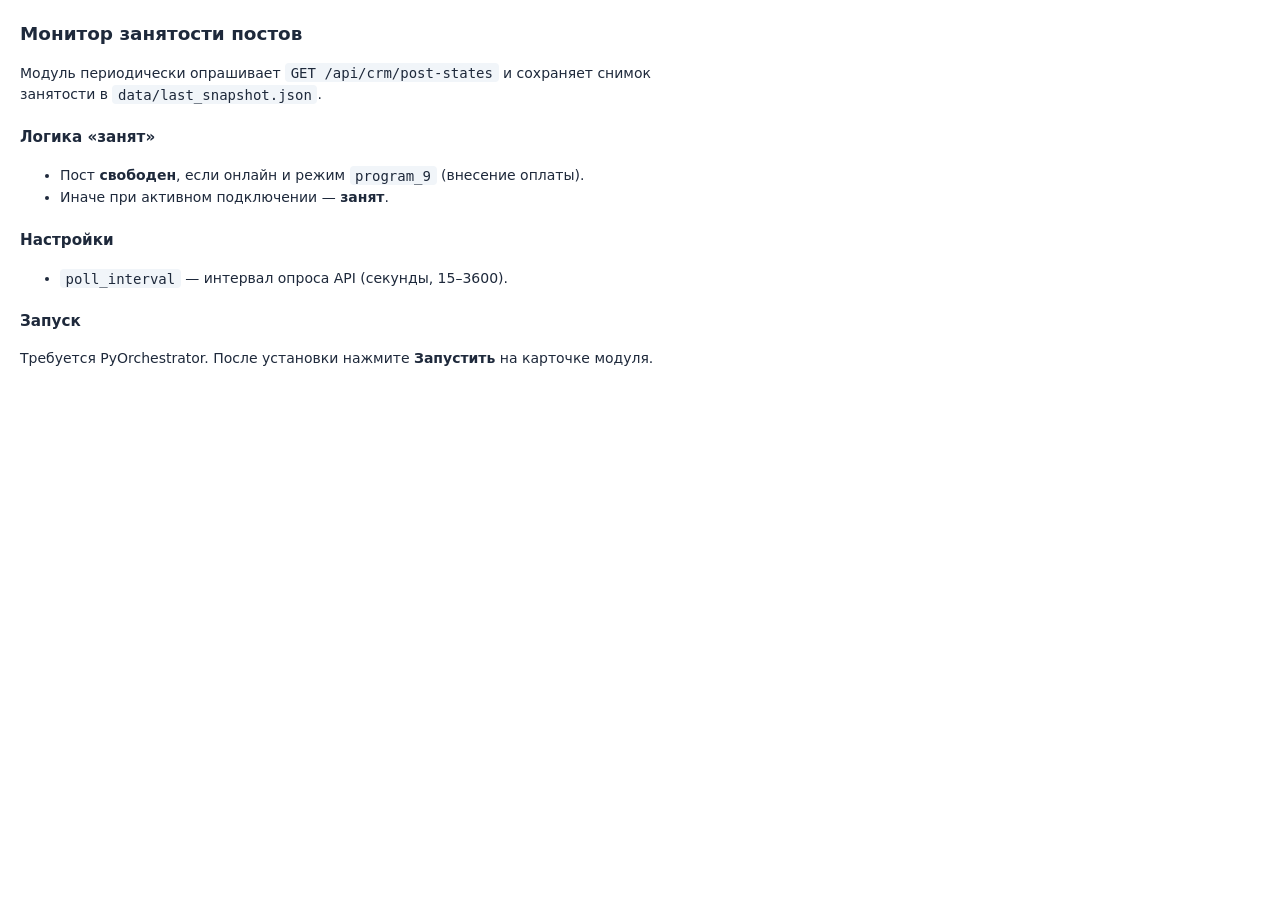
==== ui/help.html @ 5e10cb0c "Add module help page (ui/help.html) Co-authored-by: Cursor <cursoragent@cursor.com>" ====
<!DOCTYPE html>
<html lang="ru">
<head>
  <meta charset="UTF-8" />
<meta name="viewport" content="width=device-width, initial-scale=1" />
  <title>Справка — Монитор занятости постов</title>
  <style>
    body { font-family: system-ui, sans-serif; line-height: 1.55; color: #1e293b; margin: 0; padding: 1.25rem; max-width: 42rem; }
    h1 { font-size: 1.15rem; margin: 0 0 0.75rem; }
    h2 { font-size: 0.95rem; margin: 1.25rem 0 0.5rem; }
    p, li { font-size: 0.875rem; }
    code { background: #f1f5f9; padding: 0.1rem 0.35rem; border-radius: 0.25rem; }
  </style>
</head>
<body>
  <h1>Монитор занятости постов</h1>
  <p>Модуль периодически опрашивает <code>GET /api/crm/post-states</code> и сохраняет снимок занятости в <code>data/last_snapshot.json</code>.</p>
  <h2>Логика «занят»</h2>
  <ul>
    <li>Пост <strong>свободен</strong>, если онлайн и режим <code>program_9</code> (внесение оплаты).</li>
    <li>Иначе при активном подключении — <strong>занят</strong>.</li>
  </ul>
  <h2>Настройки</h2>
  <ul>
    <li><code>poll_interval</code> — интервал опроса API (секунды, 15–3600).</li>
  </ul>
  <h2>Запуск</h2>
  <p>Требуется PyOrchestrator. После установки нажмите <strong>Запустить</strong> на карточке модуля.</p>
</body>
</html>
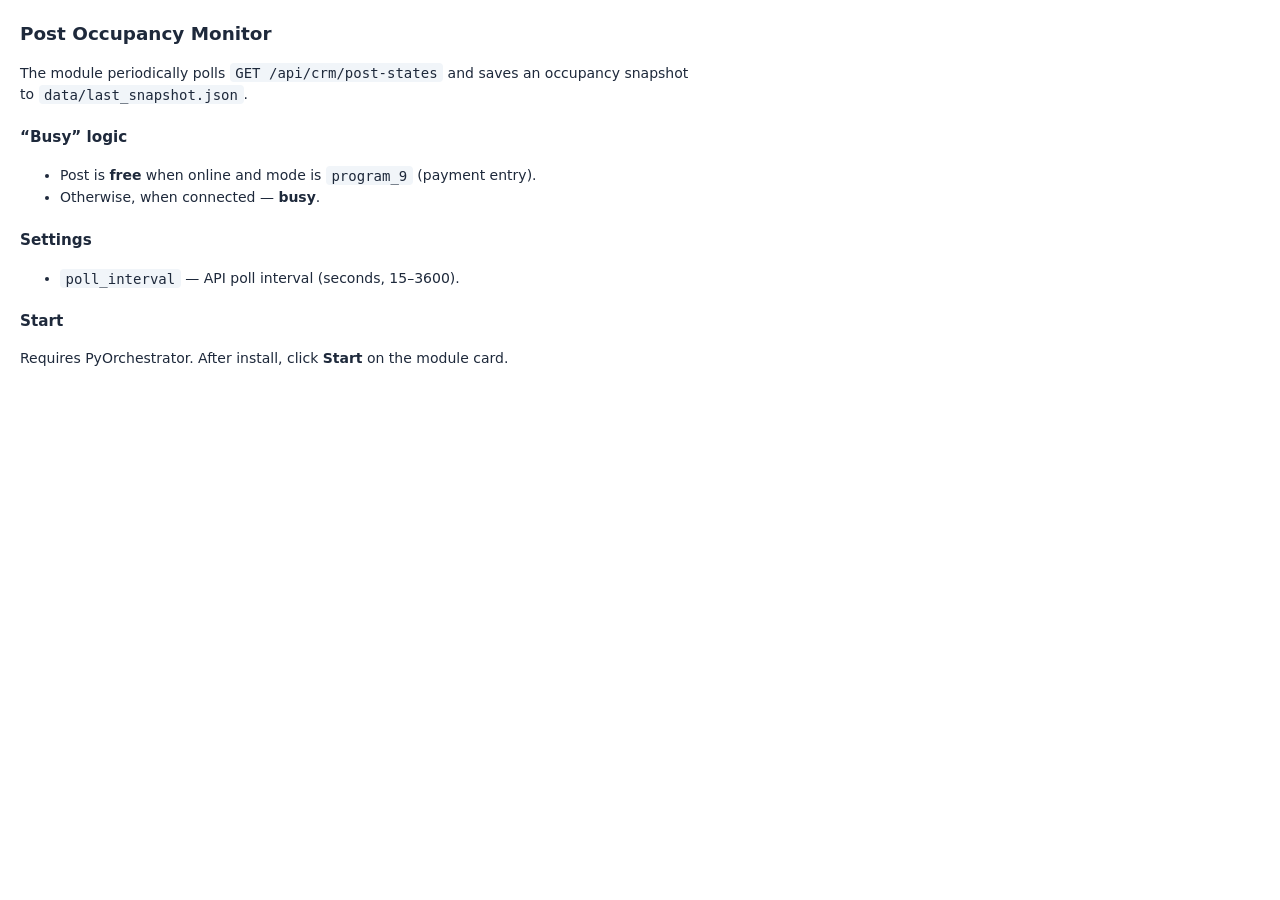
==== commit d6b89f41: "docs: add EN/RU localization for README, help, and CLIENT files English is default (README.md, help." ====
--- a/ui/help.html
+++ b/ui/help.html
@@ -1,9 +1,9 @@
 <!DOCTYPE html>
-<html lang="ru">
+<html lang="en">
 <head>
   <meta charset="UTF-8" />
-<meta name="viewport" content="width=device-width, initial-scale=1" />
-  <title>Справка — Монитор занятости постов</title>
+  <meta name="viewport" content="width=device-width, initial-scale=1" />
+  <title>Help — Post Occupancy Monitor</title>
   <style>
     body { font-family: system-ui, sans-serif; line-height: 1.55; color: #1e293b; margin: 0; padding: 1.25rem; max-width: 42rem; }
     h1 { font-size: 1.15rem; margin: 0 0 0.75rem; }
@@ -13,18 +13,18 @@
   </style>
 </head>
 <body>
-  <h1>Монитор занятости постов</h1>
-  <p>Модуль периодически опрашивает <code>GET /api/crm/post-states</code> и сохраняет снимок занятости в <code>data/last_snapshot.json</code>.</p>
-  <h2>Логика «занят»</h2>
+  <h1>Post Occupancy Monitor</h1>
+  <p>The module periodically polls <code>GET /api/crm/post-states</code> and saves an occupancy snapshot to <code>data/last_snapshot.json</code>.</p>
+  <h2>“Busy” logic</h2>
   <ul>
-    <li>Пост <strong>свободен</strong>, если онлайн и режим <code>program_9</code> (внесение оплаты).</li>
-    <li>Иначе при активном подключении — <strong>занят</strong>.</li>
+    <li>Post is <strong>free</strong> when online and mode is <code>program_9</code> (payment entry).</li>
+    <li>Otherwise, when connected — <strong>busy</strong>.</li>
   </ul>
-  <h2>Настройки</h2>
+  <h2>Settings</h2>
   <ul>
-    <li><code>poll_interval</code> — интервал опроса API (секунды, 15–3600).</li>
+    <li><code>poll_interval</code> — API poll interval (seconds, 15–3600).</li>
   </ul>
-  <h2>Запуск</h2>
-  <p>Требуется PyOrchestrator. После установки нажмите <strong>Запустить</strong> на карточке модуля.</p>
+  <h2>Start</h2>
+  <p>Requires PyOrchestrator. After install, click <strong>Start</strong> on the module card.</p>
 </body>
 </html>
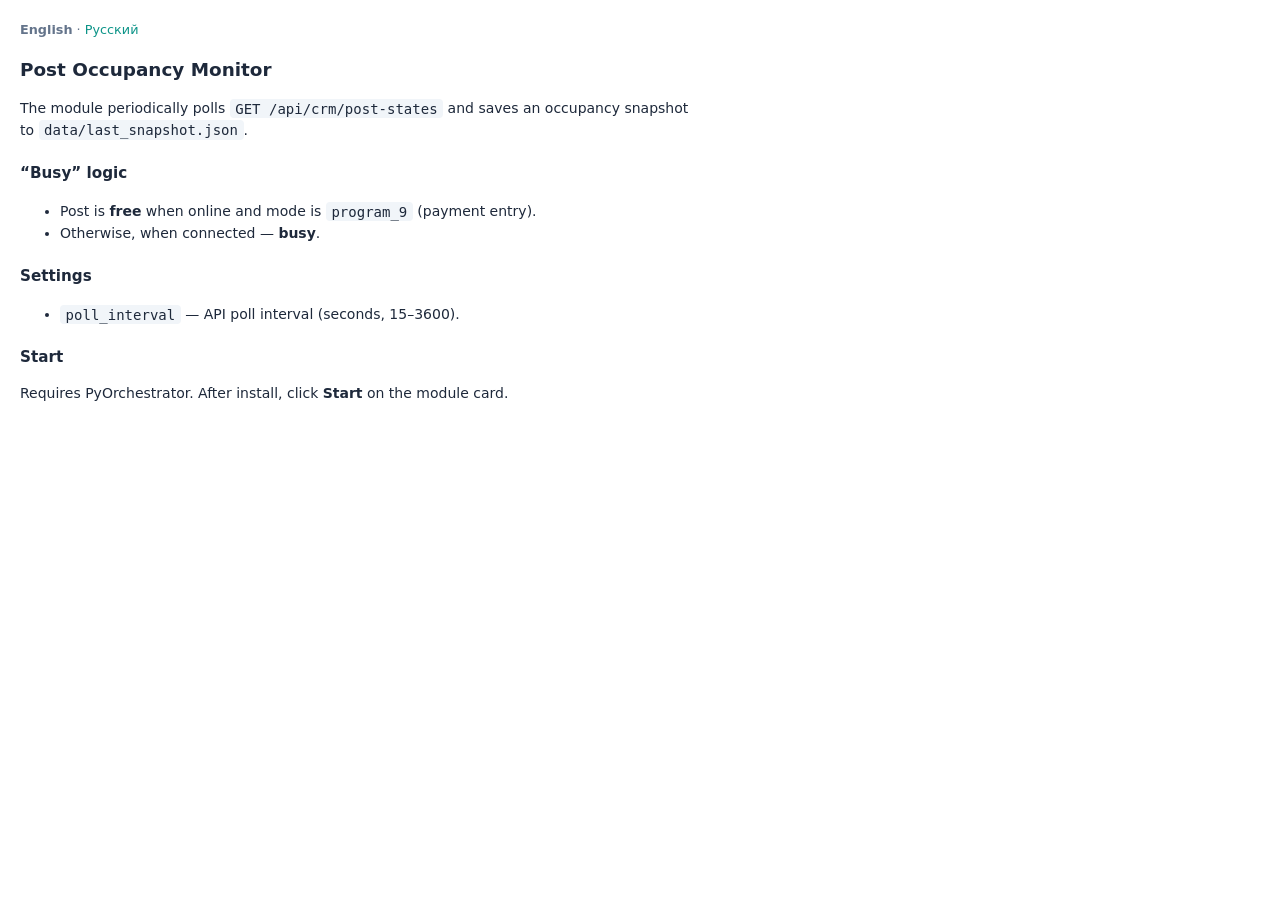
==== commit 566c2809: "fix(i18n): sync locale with CRM dashboard and finish EN/RU docs - wash-module-sdk reads wash_locale " ====
--- a/ui/help.html
+++ b/ui/help.html
@@ -10,9 +10,12 @@
     h2 { font-size: 0.95rem; margin: 1.25rem 0 0.5rem; }
     p, li { font-size: 0.875rem; }
     code { background: #f1f5f9; padding: 0.1rem 0.35rem; border-radius: 0.25rem; }
+    .wm-help-lang { font-size: 0.8rem; margin: 0 0 1rem; color: #64748b; }
+    .wm-help-lang a { color: #0d9488; text-decoration: none; }
   </style>
 </head>
 <body>
+  <p class="wm-help-lang"><strong>English</strong> · <a href="help.ru.html">Русский</a></p>
   <h1>Post Occupancy Monitor</h1>
   <p>The module periodically polls <code>GET /api/crm/post-states</code> and saves an occupancy snapshot to <code>data/last_snapshot.json</code>.</p>
   <h2>“Busy” logic</h2>
